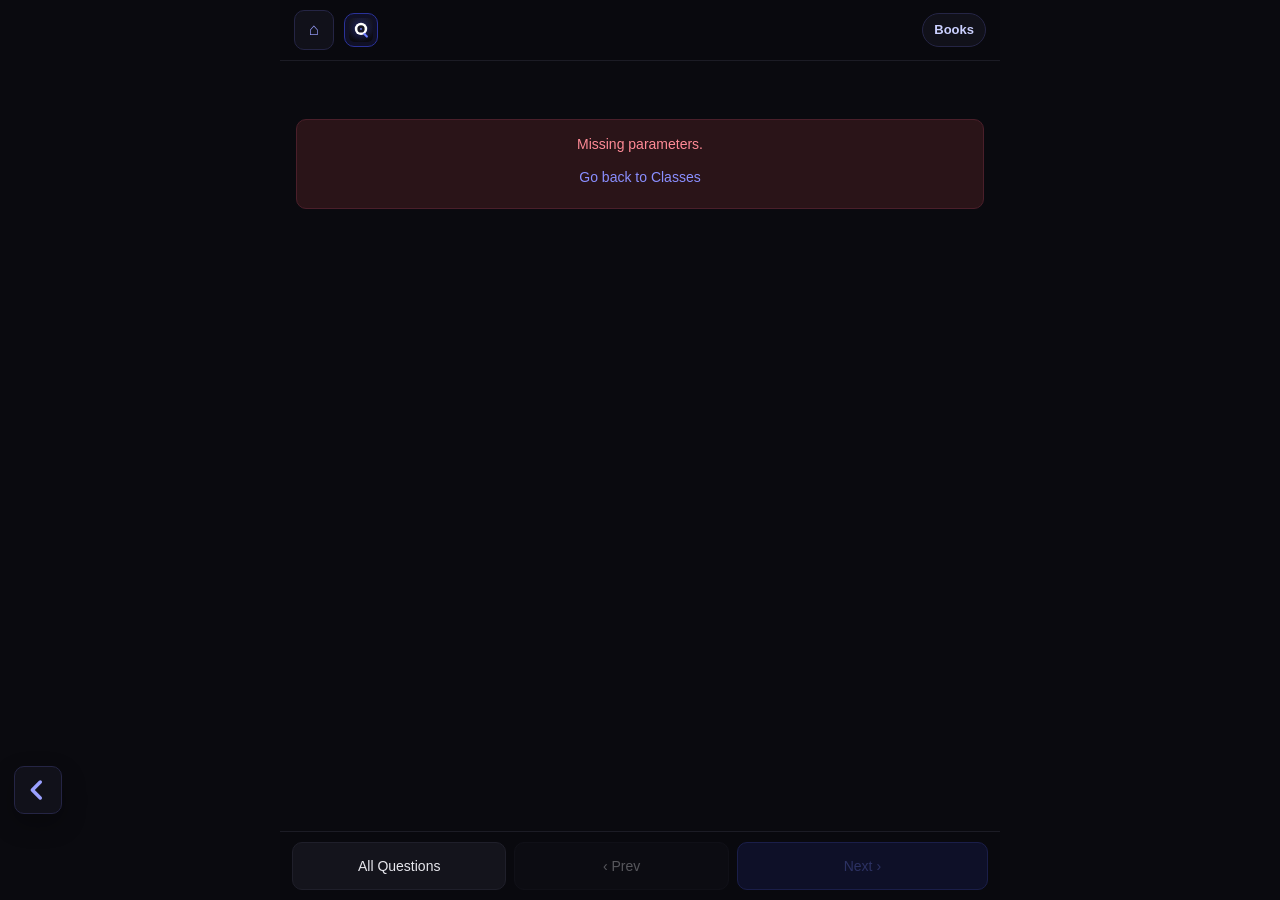
==== answer.html @ ad5bb230 "Add files via upload" ====
<!DOCTYPE html>
<html lang="en">
<head>
<meta charset="UTF-8" />
<meta name="viewport" content="width=device-width, initial-scale=1.0, maximum-scale=1.0, user-scalable=no, viewport-fit=cover" />
<meta name="theme-color" content="#0a0a0f" />
<meta name="color-scheme" content="dark" />
<meta name="HandheldFriendly" content="true" />
<meta name="format-detection" content="telephone=no" />
<meta name="msapplication-tap-highlight" content="no" />
<title>Answer</title>

<link rel="icon" href="data:image/svg+xml,%3Csvg xmlns='http://www.w3.org/2000/svg' viewBox='0 0 100 100'%3E%3Crect width='100' height='100' rx='22' fill='%232a3299'/%3E%3Ctext x='50' y='66' text-anchor='middle' fill='white' font-size='62' font-family='sans-serif' font-weight='700'%3EQ%3C/text%3E%3C/svg%3E" />
<link rel="preconnect" href="https://rosho-c2d11-default-rtdb.firebaseio.com" crossorigin />
<link rel="dns-prefetch" href="https://rosho-c2d11-default-rtdb.firebaseio.com" />

<link rel="stylesheet" href="styles.css" />
</head>
<body>
<div class="offline-tag" id="offlineTag">OFFLINE</div>

<div class="answer-page" id="answerPage">
  <div class="answer-header">
    <a class="home-link" href="index.html" aria-label="Home">⌂</a>
    <img src="icon.svg" alt="Q&A" class="site-logo" />
    <div class="answer-counter" id="counter">…</div>
    <a class="header-action" href="books.html">Books</a>
    <div class="update-pill" id="updatePill">Updating…</div>
  </div>
  <div class="answer-body" id="body">
    <div class="skeleton-list" id="answerLoader">
      <div class="skeleton-heading"></div>
      <div class="skeleton-item"></div>
      <div class="skeleton-item"></div>
      <div class="skeleton-item short"></div>
    </div>
  </div>
  <a class="bottom-back-btn" id="bottomBackBtn" href="#" aria-label="Back"><svg viewBox="0 0 24 24" aria-hidden="true" focusable="false"><path d="M14.8 5.2 8 12l6.8 6.8"/></svg></a>
  <div class="answer-footer">
    <a class="nav-btn" id="allQuestionsBtn" href="#">All Questions</a>
    <button class="nav-btn disabled" id="prevBtn" disabled>‹ Prev</button>
    <button class="nav-btn primary disabled" id="nextBtn" disabled>Next ›</button>
  </div>
</div>

<div class="toast" id="toast"></div>

<script src="shared.js"></script>
<script>
(function () {
  var APP = window.APP;
  var escapeHtml = APP.escapeHtml;
  var getParam = APP.getParam;
  var buildUrl = APP.buildUrl;
  var readData = APP.readData;
  var setUpdating = APP.setUpdating;

  var classId = getParam('classId');
  var subjectId = getParam('subjectId');
  var chapterId = getParam('chapterId');
  var qId = getParam('qId');

  var $counter = document.getElementById('counter');
  var $body = document.getElementById('body');
  var $type = document.getElementById('type');
  var $question = document.getElementById('question');
  var $imageWrap = document.getElementById('imageWrap');
  var $text = document.getElementById('text');
  var $allQuestions = document.getElementById('allQuestionsBtn');
  var $bottomBack = document.getElementById('bottomBackBtn');
  var $prev = document.getElementById('prevBtn');
  var $next = document.getElementById('nextBtn');

  var flat = [];
  var idx = -1;

  function disableFooter() {
    $prev.disabled = true;
    $next.disabled = true;
    $prev.classList.add('disabled');
    $next.classList.add('disabled');

  }

  function enableFooter() {
    /* Footer links/buttons are enabled by show() based on current question index. */
  }

  function showError(html) {
    $body.innerHTML = '<div class="error-banner" style="margin-top:40px;">' + html + '</div>';
    $counter.textContent = '';
    disableFooter();
  }

  function showSpinner() {
    $body.innerHTML = '<div class="skeleton-list"><div class="skeleton-heading"></div><div class="skeleton-item"></div><div class="skeleton-item"></div><div class="skeleton-item short"></div></div>';
    $counter.textContent = '';
    disableFooter();
  }

  if (!classId || !subjectId || !chapterId || !qId) {
    showError('Missing parameters.<br><a href="index.html">Go back to Classes</a>');
    return;
  }
  $bottomBack.href = buildUrl('questions.html', { classId: classId, subjectId: subjectId, chapterId: chapterId });
  $allQuestions.href = buildUrl('questions.html', { classId: classId, subjectId: subjectId, chapterId: chapterId });

  function getImageUrls(q) {
    var raw = [];
    function add(v) {
      if (!v) return;
      if (Array.isArray(v)) { v.forEach(add); return; }
      if (typeof v === 'object') {
        if (v.url) add(v.url);
        return;
      }
      String(v).split(/[\n,]+/).forEach(function (part) {
        part = part.trim();
        if (part) raw.push(part);
      });
    }
    add(q.imageUrl);
    add(q.imageURL);
    add(q.image);
    add(q.images);
    add(q.imageUrls);
    add(q.questionImageUrl);
    add(q.answerImageUrl);
    return raw.filter(function (url, idx, arr) {
      return isSafeImageUrl(url) && arr.indexOf(url) === idx;
    });
  }

  function isSafeImageUrl(url) {
    return /^(https?:\/\/|data:image\/)/i.test(String(url || '').trim());
  }

  function buildFlat(rawQuestions) {
    return Object.keys(rawQuestions || {}).map(function (id) {
      var raw = rawQuestions[id] || {};
      return {
        id: id,
        type: String((raw && raw.type) || 'General').trim(),
        question: (raw && raw.question) || '',
        answer: (raw && raw.answer) || '',
        imageUrls: getImageUrls(raw)
      };
    });
  }

  function renderImages(urls) {
    if (!$imageWrap) return;
    $imageWrap.innerHTML = '';
    if (!urls || !urls.length) {
      $imageWrap.classList.remove('show');
      return;
    }
    urls.forEach(function (url, idx) {
      var link = document.createElement('a');
      link.className = 'answer-image-link';
      link.href = url;
      link.target = '_blank';
      link.rel = 'noopener noreferrer';

      var img = document.createElement('img');
      img.className = 'answer-image';
      img.src = url;
      img.alt = 'Question image ' + (idx + 1);
      img.loading = 'lazy';
      img.onerror = function () {
        var err = document.createElement('div');
        err.className = 'answer-image-error';
        err.textContent = 'Image failed to load: ' + url;
        link.replaceWith(err);
      };
      link.appendChild(img);
      $imageWrap.appendChild(link);
    });
    $imageWrap.classList.add('show');
  }

  function show(i) {
    idx = i;
    var q = flat[idx];
    if (!q) return;

    if (!$type || !$type.parentNode) {
      $body.innerHTML = '<div class="answer-type" id="type"></div>' +
                        '<div class="answer-question" id="question"></div>' +
                        '<div class="answer-image-list" id="imageWrap"></div>' +
                        '<div class="answer-text" id="text"></div>';
      $type = document.getElementById('type');
      $question = document.getElementById('question');
      $imageWrap = document.getElementById('imageWrap');
      $text = document.getElementById('text');
    }

    $body.classList.remove('fade-slide');
    void $body.offsetWidth;
    $body.classList.add('fade-slide');

    $type.textContent = q.type || 'General';
    $question.textContent = q.question || '';
    renderImages(q.imageUrls);
    $text.textContent = q.answer || '';
    $counter.textContent = (idx + 1) + ' / ' + flat.length;
    $prev.disabled = idx === 0;
    $next.disabled = idx === flat.length - 1;
    $prev.classList.toggle('disabled', idx === 0);
    $next.classList.toggle('disabled', idx === flat.length - 1);
    enableFooter();
    window.scrollTo({ top: 0, behavior: 'auto' });
  }

  function loadAnswer() {
    if (!navigator.onLine) {
      showError('You are offline. Please connect to the internet and reload.<br><a href="index.html">Go back to Classes</a>');
      return;
    }

    showSpinner();
    setUpdating(true);
    readData('/classes/' + classId + '/subjects/' + subjectId + '/chapters/' + chapterId + '/questions')
      .then(function (raw) {
        setUpdating(false);
        if (raw === null) {
          showError('This chapter does not exist or has no questions.<br>' +
                    '<a href="index.html">Go back to Classes</a>');
          return;
        }
        flat = buildFlat(raw);
        var newIdx = flat.findIndex(function (q) { return q.id === qId; });
        if (newIdx === -1) {
          showError('This question does not exist.<br>' +
                    '<a href="' + buildUrl('questions.html', { classId: classId, subjectId: subjectId, chapterId: chapterId }) +
                    '">Back to Questions</a>');
          return;
        }
        show(newIdx);
      })
      .catch(function (err) {
        setUpdating(false);
        showError('Failed to load answer: ' + escapeHtml(err.message || 'Unknown error') +
                  '<br><a href="index.html">Go back</a>');
      });
  }

  $prev.addEventListener('click', function () { if (idx > 0) show(idx - 1); });
  $next.addEventListener('click', function () { if (idx < flat.length - 1) show(idx + 1); });

  var sx = null, sy = null, st = 0;
  document.addEventListener('touchstart', function (e) {
    if (e.touches.length !== 1) return;
    sx = e.touches[0].clientX;
    sy = e.touches[0].clientY;
    st = Date.now();
  }, { passive: true });
  document.addEventListener('touchend', function (e) {
    if (sx === null) return;
    var t = e.changedTouches[0];
    var dx = t.clientX - sx, dy = t.clientY - sy, dt = Date.now() - st;
    if (dt < 600 && Math.abs(dx) > 50 && Math.abs(dx) > Math.abs(dy)) {
      if (dx < 0) { if (idx < flat.length - 1) show(idx + 1); }
      else         { if (idx > 0) show(idx - 1); }
    }
    sx = sy = null;
  }, { passive: true });

  loadAnswer();
})();
</script>
</body>
</html>
---- styles.css ----
/* ============================================================
   Q&A Student — Android-first dark theme (v2)
   - No PWA standalone mode
   - Larger tap targets (48dp+)
   - System font stack, no external fonts
   - Single-file CSS, no @import
   ============================================================ */

* {
  box-sizing: border-box;
  -webkit-tap-highlight-color: transparent;
  -webkit-touch-callout: none;
}

html, body {
  margin: 0;
  padding: 0;
  height: auto;
  min-height: 100%;
  overflow-y: auto;
  background: #0a0a0f;
  color: #e6e6ec;
  font-family: -apple-system, BlinkMacSystemFont, "Segoe UI", Roboto,
               "Helvetica Neue", Arial, sans-serif;
  font-size: 15px;
  line-height: 1.5;
  min-height: 100vh;
  overflow-x: hidden;
  overflow-y: auto;
  /* Keep normal vertical scrolling on Android/iOS. */
  overscroll-behavior-y: auto;
  /* Stop Android from auto-scaling text on rotation */
  -webkit-text-size-adjust: 100%;
  text-size-adjust: 100%;
  /* Smooth momentum scroll */
  -webkit-overflow-scrolling: touch;
}
body {
  padding-bottom: env(safe-area-inset-bottom);
  position: relative;
  touch-action: pan-y;
}

/* Disable text selection on UI controls (Android long-press toolbar). */
button, .list-item, .question-item, .search-result,
.nav-btn, .search-input, .group-title, .search-group-path,
.breadcrumb a, .toast, .update-pill, .site-logo, .filter-chip, .header-action, .bottom-back-btn {
  -webkit-user-select: none;
  user-select: none;
}
.answer-text, .answer-question,
input[type="text"], input[type="search"], textarea {
  -webkit-user-select: text;
  user-select: text;
}

/* Kill 300ms tap delay + double-tap zoom on interactive elements. */
button, .list-item, .question-item, .search-result,
.search-clear, .copy-btn, .nav-btn, .back-link, .home-link, .filter-chip, .header-action, .bottom-back-btn, input[type="search"] {
  touch-action: manipulation;
}

#app {
  max-width: 720px;
  margin: 0 auto;
  min-height: 100vh;
  height: auto;
  overflow: visible;
  padding: 0 14px;
  position: relative;
}

/* ===== Header ===== */
.header {
  position: sticky;
  top: 0;
  z-index: 50;
  background: rgba(10, 10, 15, 0.94);
  backdrop-filter: blur(14px);
  -webkit-backdrop-filter: blur(14px);
  border-bottom: 1px solid #1c1c25;
  padding: 12px 0 10px;
  margin: 0 -14px 12px;
  padding-left: 14px; padding-right: 14px;
}
.header-row {
  display: flex;
  align-items: center;
  gap: 10px;
  min-height: 40px;
}
.site-logo {
  width: 34px;
  height: 34px;
  border-radius: 10px;
  flex-shrink: 0;
  object-fit: contain;
  background: #101026;
  border: 1px solid #2a3299;
  padding: 4px;
}
.back-link {
  color: #9aa0ff;
  font-size: 26px;     /* larger for thumb-friendly tap */
  text-decoration: none;
  padding: 8px 12px 8px 0;
  line-height: 1;
  display: inline-block;
  min-width: 40px;
  min-height: 40px;
  display: inline-flex;
  align-items: center;
  justify-content: flex-start;
}
.back-link:active { opacity: 0.5; }
.home-link {
  color: #9aa0ff;
  text-decoration: none;
  min-width: 40px;
  min-height: 40px;
  display: inline-flex;
  align-items: center;
  justify-content: center;
  border: 1px solid #252545;
  background: #11111a;
  border-radius: 10px;
  font-size: 17px;
  flex-shrink: 0;
}
.home-link:active { opacity: 0.65; background: #1c1c28; }
.bottom-back-btn {
  position: fixed;
  left: 14px;
  bottom: calc(18px + env(safe-area-inset-bottom, 0px));
  z-index: 80;
  width: 48px;
  height: 48px;
  border-radius: 10px;
  display: inline-flex;
  align-items: center;
  justify-content: center;
  background: #11111a;
  border: 1px solid #252545;
  color: #9aa0ff;
  text-decoration: none;
  box-shadow: 0 10px 24px rgba(0,0,0,.28);
  transition: transform 120ms ease, opacity 120ms ease, background 120ms ease;
}
.bottom-back-btn svg {
  width: 28px;
  height: 28px;
  display: block;
  fill: none;
  stroke: currentColor;
  stroke-width: 3;
  stroke-linecap: round;
  stroke-linejoin: round;
  transform: translateX(-1px);
  pointer-events: none;
}
.bottom-back-btn:active {
  opacity: 0.65;
  background: #1c1c28;
  transform: scale(.96);
}
.answer-page .bottom-back-btn {
  bottom: calc(86px + env(safe-area-inset-bottom, 0px));
}
.header-action {
  color: #cbd0ff;
  text-decoration: none;
  min-height: 34px;
  display: inline-flex;
  align-items: center;
  justify-content: center;
  padding: 0 11px;
  border: 1px solid #252545;
  background: #11111a;
  border-radius: 999px;
  font-size: 13px;
  font-weight: 700;
  flex-shrink: 0;
}
.header-action:active { opacity: 0.7; background: #1c1c28; }

.breadcrumb {
  font-size: 13px;
  color: #8a8fa3;
  margin-top: 6px;
  overflow: hidden;
  text-overflow: ellipsis;
  white-space: nowrap;
}
.breadcrumb a { color: #8a8fa3; text-decoration: none; }
.breadcrumb a:active { color: #b8bfff; }
.breadcrumb .crumb-sep { color: #4a4f63; margin: 0 6px; }
.breadcrumb .current { color: #d8dceb; font-weight: 500; }

.title {
  font-size: 19px;
  font-weight: 600;
  color: #f1f1f8;
  margin: 0;
  flex: 1;
  overflow: hidden;
  text-overflow: ellipsis;
  white-space: nowrap;
}

/* Subtle "Updating…" pill (shown only during background refresh). */
.update-pill {
  display: none;
  background: #1a1f5a;
  color: #8a8fff;
  font-size: 11px;
  font-weight: 600;
  letter-spacing: 0.3px;
  padding: 4px 8px;
  border-radius: 6px;
  flex-shrink: 0;
}
.update-pill.show {
  display: inline-block;
  animation: pulse 1.4s ease-in-out infinite;
}
@keyframes pulse {
  0%, 100% { opacity: 1; }
  50%      { opacity: 0.55; }
}

/* ===== Spinner ===== */
.spinner-wrap {
  display: flex; flex-direction: column;
  align-items: center; justify-content: center;
  padding: 60px 0;
  color: #6a7088;
}
.spinner {
  width: 32px; height: 32px;
  border: 3px solid #1c1c25;
  border-top-color: #6c7cff;
  border-radius: 50%;
  animation: spin 0.9s linear infinite;
  margin-bottom: 12px;
}
@keyframes spin { to { transform: rotate(360deg); } }

/* Skeleton loader: faster-feeling page load than a lone spinner. */
.skeleton-list { display: flex; flex-direction: column; gap: 8px; padding-top: 2px; }
.skeleton-item {
  height: 52px;
  border-radius: 10px;
  border: 1px solid #1f1f2a;
  background: linear-gradient(90deg, #14141c 0%, #1b1b27 45%, #14141c 90%);
  background-size: 220% 100%;
  animation: skeletonShift 1.1s ease-in-out infinite;
}
.skeleton-item.short { width: 68%; }
.skeleton-heading {
  width: 120px;
  height: 16px;
  border-radius: 8px;
  margin: 8px 0 10px 4px;
  background: linear-gradient(90deg, #14141c 0%, #1b1b27 45%, #14141c 90%);
  background-size: 220% 100%;
  animation: skeletonShift 1.1s ease-in-out infinite;
}
@keyframes skeletonShift { 0% { background-position: 120% 0; } 100% { background-position: -120% 0; } }

/* ===== Lists ===== */
.board-filters {
  display: flex;
  gap: 8px;
  overflow-x: auto;
  padding: 0 2px 12px;
  margin-top: -2px;
  -webkit-overflow-scrolling: touch;
}
.board-filters::-webkit-scrollbar { display: none; }
.filter-chip {
  border: 1px solid #252545;
  background: #11111a;
  color: #aeb3c8;
  border-radius: 999px;
  padding: 8px 12px;
  font-size: 13px;
  font-weight: 700;
  font-family: inherit;
  white-space: nowrap;
  cursor: pointer;
}
.filter-chip.active { background: #2a3299; border-color: #3a45b8; color: #fff; }
.filter-chip:active { opacity: 0.75; }
.board-section { margin: 18px 0 22px; }
.board-section:first-child { margin-top: 0; }
.board-title {
  font-size: 12px;
  font-weight: 800;
  letter-spacing: 0.8px;
  text-transform: uppercase;
  color: #8a8fff;
  padding: 6px 4px 8px;
}
.list { display: flex; flex-direction: column; gap: 8px; }
.list-item {
  background: #14141c;
  border: 1px solid #1f1f2a;
  color: #e6e6ec;
  text-align: left;
  padding: 15px 16px;        /* min ~48dp tap target */
  border-radius: 10px;
  font-size: 15px;
  cursor: pointer;
  transition: background 120ms ease, border-color 120ms ease, transform 120ms ease;
  width: 100%;
  font-family: inherit;
  display: flex;
  align-items: center;
  justify-content: space-between;
  gap: 10px;
  text-decoration: none;
  min-height: 48px;
}
.list-item:active { background: #1c1c28; transform: scale(0.99); }
.list-item .arrow { color: #5b6080; font-size: 14px; flex-shrink: 0; }
.list-item .count { color: #8a8fa3; font-size: 13px; font-weight: 400; flex-shrink: 0; }
.page-meta {
  color: #8a8fa3;
  font-size: 12px;
  padding: 2px 4px 10px;
}

.empty {
  text-align: center;
  padding: 60px 20px;
  color: #6a7088;
  font-size: 14px;
}

.error-banner {
  background: #2a1418;
  border: 1px solid #4a1f2a;
  color: #ff8a96;
  padding: 14px 16px;
  border-radius: 10px;
  margin: 14px 0;
  text-align: center;
  font-size: 14px;
}
.error-banner a {
  color: #8a8fff;
  text-decoration: none;
  font-weight: 500;
  display: inline-block;
  margin-top: 6px;
  padding: 6px 10px;
}
.error-banner a:active { text-decoration: underline; }

/* ===== Search ===== */
.search-wrap { position: relative; margin-bottom: 14px; }
.search-input {
  width: 100%;
  background: #14141c;
  border: 1px solid #1f1f2a;
  color: #e6e6ec;
  padding: 13px 14px 13px 40px;   /* ~48dp tap height */
  border-radius: 10px;
  font-size: 16px;                /* 16px prevents Android zoom-on-focus */
  font-family: inherit;
  outline: none;
  transition: border-color 120ms ease, background 120ms ease;
}
.search-input:focus { border-color: #4a55b8; }
.search-input::placeholder { color: #5b6080; }
.search-input::-webkit-search-cancel-button { display: none; }
.search-icon {
  position: absolute;
  left: 14px; top: 50%;
  transform: translateY(-50%);
  color: #5b6080;
  font-size: 15px;
  pointer-events: none;
}

/* Global search bar (lives inside the sticky header on index.html) */
.search-bar-global {
  position: relative;
  margin-top: 10px;
  margin-bottom: -2px;
}
.search-bar-global .search-input {
  background: #0a0a0f;
  border-color: #2a3299;
  padding-right: 38px;
}
.search-bar-global .search-input:focus {
  border-color: #4a55b8;
  background: #14141c;
}
.search-clear {
  position: absolute;
  right: 6px; top: 50%;
  transform: translateY(-50%);
  background: transparent;
  border: none;
  color: #8a8fa3;
  width: 32px; height: 32px;     /* thumb-friendly */
  border-radius: 6px;
  font-size: 18px;
  line-height: 1;
  cursor: pointer;
  display: none;
  align-items: center;
  justify-content: center;
  font-family: inherit;
}
.search-clear:active { background: #1c1c28; color: #e6e6ec; }

/* ===== Search results ===== */
.search-meta {
  font-size: 12px;
  color: #8a8fa3;
  padding: 4px 4px 10px;
}
.search-group { margin-top: 16px; }
.search-group:first-child { margin-top: 0; }
.search-group-path {
  font-size: 11px;
  font-weight: 700;
  letter-spacing: 0.6px;
  text-transform: uppercase;
  color: #6c7cff;
  padding: 8px 4px 6px;
  margin-bottom: 4px;
  overflow: hidden;
  text-overflow: ellipsis;
  white-space: nowrap;
}
.search-group-path a { color: #8a8fff; text-decoration: none; }
.search-group-path a:active { color: #b8bfff; }
.search-group-path .current { color: #d8dceb; font-weight: 600; }
.search-group-path .crumb-sep { color: #4a4f63; margin: 0 6px; }
.search-group-list { display: flex; flex-direction: column; gap: 6px; }
.search-result {
  background: #14141c;
  border: 1px solid #1f1f2a;
  color: #e6e6ec;
  text-align: left;
  padding: 13px 14px;
  border-radius: 8px;
  cursor: pointer;
  transition: background 120ms ease, border-color 120ms ease;
  width: 100%;
  font-family: inherit;
  display: flex;
  align-items: flex-start;
  gap: 10px;
  text-decoration: none;
  min-height: 48px;
}
.search-result:active { background: #1c1c28; border-color: #2a3299; }
.result-num { color: #6c7cff; font-weight: 600; min-width: 28px; flex-shrink: 0; }
.result-body { flex: 1; min-width: 0; }
.result-type {
  font-size: 11px;
  font-weight: 700;
  letter-spacing: 0.5px;
  text-transform: uppercase;
  color: #8a8fff;
  margin-bottom: 3px;
}
.result-text {
  font-size: 14.5px;
  line-height: 1.45;
  color: #e6e6ec;
  word-break: break-word;
}

/* ===== Question groups ===== */
.group { margin-top: 16px; }
.group:first-child { margin-top: 0; }
.group-title {
  font-size: 12px;
  font-weight: 700;
  letter-spacing: 0.6px;
  text-transform: uppercase;
  color: #8a8fff;
  padding: 8px 4px 6px;
  margin-bottom: 4px;
}
.group-list { display: flex; flex-direction: column; gap: 6px; }
.question-item {
  background: #14141c;
  border: 1px solid #1f1f2a;
  color: #e6e6ec;
  text-align: left;
  padding: 13px 14px;
  border-radius: 8px;
  font-size: 14.5px;
  line-height: 1.45;
  cursor: pointer;
  transition: background 120ms ease;
  width: 100%;
  font-family: inherit;
  display: flex;
  align-items: flex-start;
  gap: 10px;
  text-decoration: none;
  min-height: 48px;
}
.question-item:active { background: #1c1c28; }
.qnum { color: #6c7cff; font-weight: 600; min-width: 28px; flex-shrink: 0; }
.qtext { word-break: break-word; }

/* ===== Answer page ===== */
.answer-page {
  max-width: 720px;
  margin: 0 auto;
  min-height: 100vh;
  height: auto;
  overflow: visible;
  background: #0a0a0f;
  display: flex;
  flex-direction: column;
}
.answer-header {
  position: sticky;
  top: 0;
  z-index: 50;
  background: rgba(10, 10, 15, 0.95);
  backdrop-filter: blur(12px);
  -webkit-backdrop-filter: blur(12px);
  border-bottom: 1px solid #1c1c25;
  padding: 10px 14px;
  display: flex;
  align-items: center;
  gap: 10px;
  min-height: 52px;
}
.answer-counter {
  font-size: 13px;
  color: #8a8fa3;
  margin-left: auto;
  font-variant-numeric: tabular-nums;
}

.answer-body {
  flex: 1;
  padding: 18px 16px 170px;
}
.answer-type {
  font-size: 12px;
  font-weight: 700;
  letter-spacing: 0.6px;
  text-transform: uppercase;
  color: #8a8fff;
  margin-bottom: 12px;
}
.answer-question {
  font-size: 17px;
  font-weight: 600;
  color: #f1f1f8;
  margin-bottom: 16px;
  line-height: 1.45;
  word-break: break-word;
}
.answer-text {
  font-size: 15.5px;
  line-height: 1.65;
  color: #d8dceb;
  white-space: pre-wrap;
  word-wrap: break-word;
}
.answer-text:empty::before {
  content: "(No answer provided)";
  color: #5b6080;
  font-style: italic;
}
.answer-image-list {
  display: none;
  flex-direction: column;
  gap: 10px;
  margin: 14px 0 16px;
}
.answer-image-list.show { display: flex; }
.answer-image-link {
  display: block;
  border: 1px solid #1f1f2a;
  background: #14141c;
  border-radius: 12px;
  overflow: hidden;
  text-decoration: none;
}
.answer-image {
  display: block;
  width: 100%;
  max-height: 520px;
  object-fit: contain;
  background: #08080d;
}
.answer-image-error {
  color: #ff8a96;
  font-size: 13px;
  padding: 10px 12px;
  border: 1px solid #4a1f2a;
  background: #2a1418;
  border-radius: 10px;
}

/* ===== Books page ===== */
.books-controls {
  background: #14141c;
  border: 1px solid #1f1f2a;
  border-radius: 12px;
  padding: 12px;
  margin: 0 0 14px;
}
.control-label {
  display: block;
  color: #a9aec4;
  font-size: 12px;
  font-weight: 700;
  margin-bottom: 6px;
}
.select-control {
  width: 100%;
  background: #0a0a0f;
  border: 1px solid #2a2a36;
  color: #e6e6ec;
  border-radius: 10px;
  padding: 12px;
  font: inherit;
  outline: none;
}
.select-control:focus { border-color: #4a55b8; }
.book-class-section {
  background: #11111a;
  border: 1px solid #1f1f2a;
  border-radius: 14px;
  padding: 14px;
  margin: 10px 0 18px;
}
.book-class-title {
  color: #f1f1f8;
  font-size: 17px;
  font-weight: 800;
  margin-bottom: 12px;
}
.book-subtitle {
  color: #8a8fff;
  font-size: 12px;
  font-weight: 800;
  letter-spacing: 0.6px;
  text-transform: uppercase;
  margin: 14px 0 8px;
}
.book-card {
  display: flex;
  align-items: center;
  gap: 10px;
  background: #0a0a0f;
  border: 1px solid #1f1f2a;
  border-radius: 10px;
  padding: 12px;
  margin-bottom: 8px;
}
.book-info { flex: 1; min-width: 0; }
.book-title {
  color: #e6e6ec;
  font-weight: 700;
  word-break: break-word;
}
.book-author {
  color: #8a8fa3;
  font-size: 12px;
  margin-top: 2px;
}
.download-btn {
  background: #2a3299;
  color: #fff;
  border: 1px solid #3a45b8;
  text-decoration: none;
  border-radius: 9px;
  padding: 10px 12px;
  font-size: 13px;
  font-weight: 800;
  flex-shrink: 0;
}
.download-btn.disabled {
  opacity: 0.45;
  pointer-events: none;
}
.empty.small { padding: 16px 8px; }
@media (max-width: 520px) {
  .book-card { align-items: stretch; flex-direction: column; }
  .download-btn { text-align: center; }
}

.answer-footer {
  position: fixed;
  bottom: 0; left: 0; right: 0;
  background: rgba(10, 10, 15, 0.95);
  backdrop-filter: blur(14px);
  -webkit-backdrop-filter: blur(14px);
  border-top: 1px solid #1c1c25;
  padding: 10px 12px;
  padding-bottom: calc(10px + env(safe-area-inset-bottom));
  display: flex;
  gap: 8px;
  align-items: center;
  flex-wrap: wrap;
  max-width: 720px;
  margin: 0 auto;
  z-index: 60;
}
.nav-btn {
  background: #14141c;
  border: 1px solid #1f1f2a;
  color: #e6e6ec;
  padding: 12px 14px;            /* ~48dp */
  border-radius: 10px;
  font-size: 14px;
  font-weight: 500;
  cursor: pointer;
  flex: 1;
  font-family: inherit;
  text-decoration: none;
  display: inline-flex;
  align-items: center;
  justify-content: center;
  text-align: center;
  transition: background 120ms ease, opacity 120ms ease;
  user-select: none;
  min-height: 48px;
}
.nav-btn:active { background: #1c1c28; }
.nav-btn:disabled, .nav-btn.disabled {
  opacity: 0.35;
  cursor: not-allowed;
  pointer-events: none;
}
.nav-btn.primary { background: #2a3299; border-color: #3a45b8; color: #fff; flex: 1.2; }
.nav-btn.primary:disabled, .nav-btn.primary.disabled { background: #1a1f5a; color: #6c7cff; }

.copy-btn {
  background: transparent;
  border: 1px solid #2a3299;
  color: #8a8fff;
  padding: 12px 14px;
  border-radius: 10px;
  font-size: 14px;
  font-weight: 500;
  cursor: pointer;
  font-family: inherit;
  transition: background 120ms ease;
  user-select: none;
  min-height: 48px;
  min-width: 64px;
}
.copy-btn:active { background: #1a1f5a; }
.copy-btn.copied { background: #1a4d2e; border-color: #2d7a4a; color: #6ddc91; }

.fade-slide { animation: fadeSlide 220ms ease; }
@keyframes fadeSlide {
  from { opacity: 0; transform: translateX(8px); }
  to   { opacity: 1; transform: translateX(0); }
}

/* ===== Toast ===== */
.toast {
  position: fixed;
  bottom: calc(90px + env(safe-area-inset-bottom, 0px));
  left: 50%;
  transform: translateX(-50%) translateY(20px);
  background: #1c1c28;
  color: #e6e6ec;
  padding: 10px 18px;
  border-radius: 8px;
  font-size: 14px;
  border: 1px solid #2a3299;
  opacity: 0;
  transition: opacity 200ms ease, transform 200ms ease;
  z-index: 200;
  pointer-events: none;
  max-width: 90vw;
  text-align: center;
}
.toast.show { opacity: 1; transform: translateX(-50%) translateY(0); }

/* ===== Online/offline tag ===== */
.offline-tag {
  position: fixed;
  top: 6px; right: 6px;
  background: #1a1f5a;
  color: #8a8fff;
  font-size: 10px;
  padding: 3px 7px;
  border-radius: 6px;
  z-index: 300;
  display: none;
  font-weight: 600;
  letter-spacing: 0.4px;
}
.offline-tag.show { display: block; }
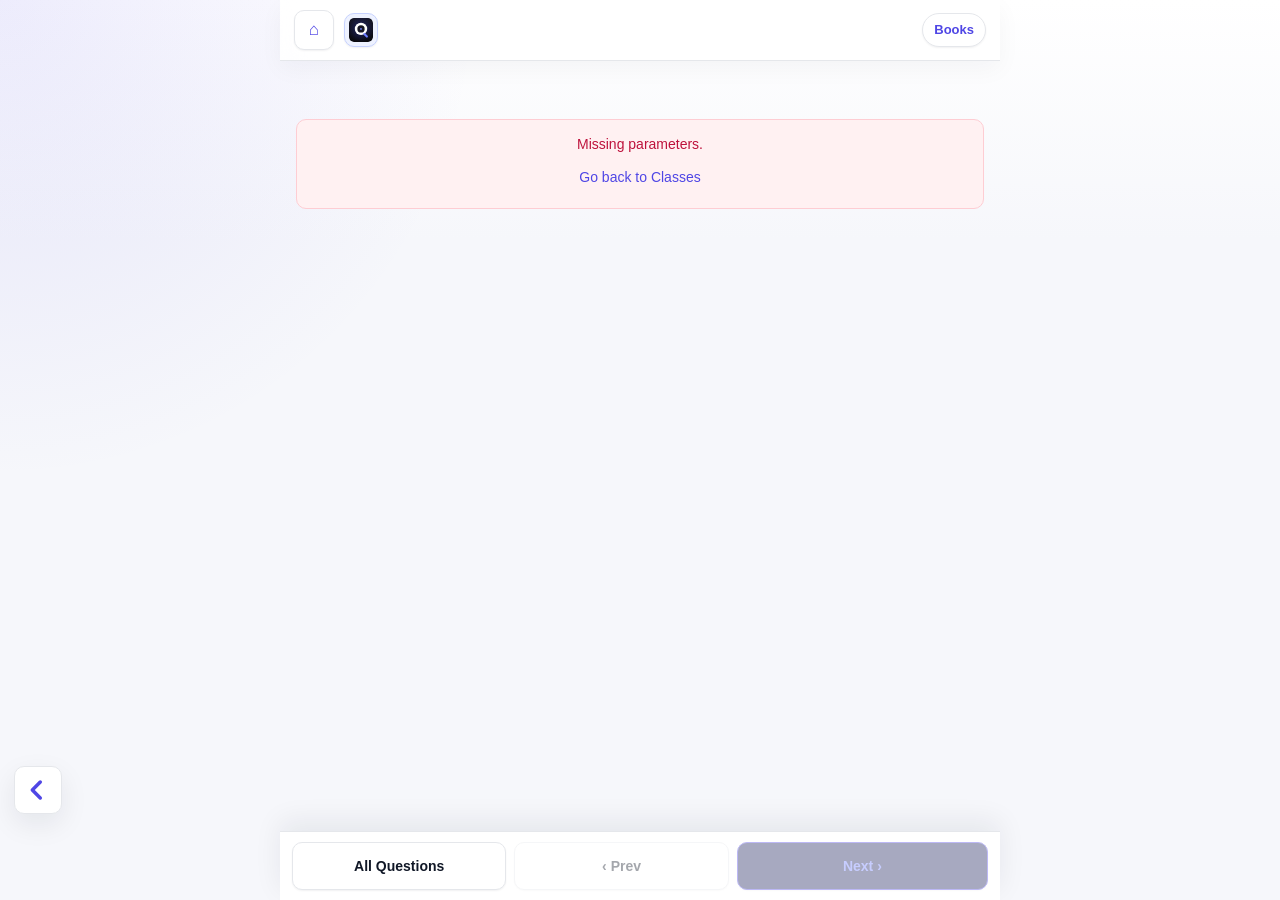
==== commit ee4db89a: "Add files via upload" ====
--- a/answer.html
+++ b/answer.html
@@ -3,8 +3,8 @@
 <head>
 <meta charset="UTF-8" />
 <meta name="viewport" content="width=device-width, initial-scale=1.0, maximum-scale=1.0, user-scalable=no, viewport-fit=cover" />
-<meta name="theme-color" content="#0a0a0f" />
-<meta name="color-scheme" content="dark" />
+<meta name="theme-color" content="#f6f7fb" />
+<meta name="color-scheme" content="light" />
 <meta name="HandheldFriendly" content="true" />
 <meta name="format-detection" content="telephone=no" />
 <meta name="msapplication-tap-highlight" content="no" />
--- a/styles.css
+++ b/styles.css
@@ -803,3 +803,271 @@
   letter-spacing: 0.4px;
 }
 .offline-tag.show { display: block; }
+
+/* ============================================================
+   Professional light theme polish — minimal, modern, student-friendly
+   ============================================================ */
+:root {
+  --bg: #f6f7fb;
+  --surface: #ffffff;
+  --surface-2: #f9fafb;
+  --text: #111827;
+  --muted: #6b7280;
+  --subtle: #9ca3af;
+  --border: #e5e7eb;
+  --border-strong: #d1d5db;
+  --primary: #4f46e5;
+  --primary-2: #4338ca;
+  --primary-soft: #eef2ff;
+  --danger-bg: #fff1f2;
+  --danger-text: #be123c;
+  --success-bg: #ecfdf5;
+  --success-text: #047857;
+  --shadow-sm: 0 1px 2px rgba(15, 23, 42, 0.06);
+  --shadow-md: 0 10px 28px rgba(15, 23, 42, 0.08);
+  --radius: 14px;
+}
+
+html, body {
+  background: var(--bg);
+  color: var(--text);
+  color-scheme: light;
+}
+body {
+  background:
+    radial-gradient(circle at top left, rgba(79,70,229,0.10), transparent 32rem),
+    linear-gradient(180deg, #ffffff 0%, var(--bg) 240px);
+}
+#app { padding-left: 16px; padding-right: 16px; }
+
+.header {
+  background: rgba(255, 255, 255, 0.86);
+  border-bottom: 1px solid var(--border);
+  box-shadow: 0 8px 24px rgba(15,23,42,0.04);
+}
+.title { color: var(--text); font-weight: 750; letter-spacing: -0.015em; }
+.site-logo {
+  background: var(--primary-soft);
+  border-color: #c7d2fe;
+  box-shadow: var(--shadow-sm);
+}
+.breadcrumb { color: var(--muted); }
+.breadcrumb a { color: var(--muted); }
+.breadcrumb a:active { color: var(--primary); }
+.breadcrumb .crumb-sep { color: var(--subtle); }
+.breadcrumb .current { color: var(--text); font-weight: 650; }
+
+.home-link,
+.header-action,
+.bottom-back-btn {
+  background: var(--surface);
+  border-color: var(--border);
+  color: var(--primary);
+  box-shadow: var(--shadow-sm);
+}
+.home-link:active,
+.header-action:active,
+.bottom-back-btn:active {
+  background: var(--primary-soft);
+  opacity: 1;
+}
+.header-action {
+  border-radius: 999px;
+  font-weight: 750;
+}
+.bottom-back-btn {
+  box-shadow: var(--shadow-md);
+}
+
+.update-pill {
+  background: var(--primary-soft);
+  color: var(--primary-2);
+}
+.offline-tag {
+  background: #fff7ed;
+  color: #c2410c;
+  border: 1px solid #fed7aa;
+}
+
+.spinner-wrap { color: var(--muted); }
+.spinner { border-color: #e0e7ff; border-top-color: var(--primary); }
+.skeleton-item,
+.skeleton-heading {
+  border-color: var(--border);
+  background: linear-gradient(90deg, #f3f4f6 0%, #e5e7eb 45%, #f3f4f6 90%);
+  background-size: 220% 100%;
+}
+
+.search-input,
+.select-control,
+input[type="text"],
+input[type="search"],
+textarea {
+  background: var(--surface);
+  border-color: var(--border);
+  color: var(--text);
+  box-shadow: var(--shadow-sm);
+}
+.search-input:focus,
+.select-control:focus,
+input[type="text"]:focus,
+input[type="search"]:focus,
+textarea:focus {
+  border-color: #a5b4fc;
+  box-shadow: 0 0 0 4px rgba(79, 70, 229, 0.12);
+}
+.search-input::placeholder { color: var(--subtle); }
+.search-icon { color: var(--subtle); }
+.search-bar-global .search-input {
+  background: var(--surface);
+  border-color: #c7d2fe;
+}
+.search-bar-global .search-input:focus {
+  background: var(--surface);
+  border-color: var(--primary);
+}
+.search-clear { color: var(--muted); }
+.search-clear:active { background: var(--primary-soft); color: var(--primary); }
+
+.board-title,
+.group-title,
+.search-group-path,
+.result-type,
+.answer-type,
+.book-subtitle {
+  color: var(--primary);
+}
+.board-filters { padding-top: 2px; }
+.filter-chip {
+  background: var(--surface);
+  border-color: var(--border);
+  color: var(--muted);
+  box-shadow: var(--shadow-sm);
+}
+.filter-chip.active {
+  background: var(--primary);
+  border-color: var(--primary);
+  color: #fff;
+}
+
+.list-item,
+.question-item,
+.search-result,
+.book-card,
+.book-class-section,
+.books-controls,
+.answer-image-link {
+  background: var(--surface);
+  border-color: var(--border);
+  color: var(--text);
+  box-shadow: var(--shadow-sm);
+}
+.list-item,
+.question-item,
+.search-result,
+.book-card {
+  transition: transform 140ms ease, box-shadow 140ms ease, border-color 140ms ease, background 140ms ease;
+}
+.list-item:active,
+.question-item:active,
+.search-result:active,
+.book-card:active {
+  background: var(--surface-2);
+  border-color: #c7d2fe;
+  transform: scale(0.995);
+}
+@media (hover: hover) {
+  .list-item:hover,
+  .question-item:hover,
+  .search-result:hover,
+  .book-card:hover {
+    border-color: #c7d2fe;
+    box-shadow: var(--shadow-md);
+    transform: translateY(-1px);
+  }
+}
+.list-item .arrow { color: var(--subtle); }
+.list-item .count,
+.page-meta,
+.search-meta,
+.book-author,
+.result-num,
+.qnum {
+  color: var(--muted);
+}
+.result-num,
+.qnum { color: var(--primary); }
+.result-text,
+.qtext,
+.book-title { color: var(--text); }
+.empty { color: var(--muted); }
+.error-banner {
+  background: var(--danger-bg);
+  border-color: #fecdd3;
+  color: var(--danger-text);
+}
+.error-banner a { color: var(--primary); }
+
+.search-group-path a { color: var(--primary); }
+.search-group-path .current { color: var(--text); }
+.search-group-path .crumb-sep { color: var(--subtle); }
+.group-title { letter-spacing: 0.7px; }
+
+.answer-page { background: transparent; }
+.answer-header {
+  background: rgba(255,255,255,0.90);
+  border-bottom-color: var(--border);
+  box-shadow: 0 8px 24px rgba(15,23,42,0.04);
+}
+.answer-counter { color: var(--muted); }
+.answer-body { background: transparent; }
+.answer-question { color: var(--text); }
+.answer-text { color: #374151; }
+.answer-text:empty::before { color: var(--subtle); }
+.answer-footer {
+  background: rgba(255,255,255,0.92);
+  border-top-color: var(--border);
+  box-shadow: 0 -10px 28px rgba(15,23,42,0.07);
+}
+.nav-btn {
+  background: var(--surface);
+  border-color: var(--border);
+  color: var(--text);
+  box-shadow: var(--shadow-sm);
+  font-weight: 750;
+}
+.nav-btn:active { background: var(--surface-2); }
+.nav-btn.primary { background: var(--primary); border-color: var(--primary); color: #fff; }
+.nav-btn.primary:active { background: var(--primary-2); }
+.nav-btn:disabled,
+.nav-btn.disabled { opacity: 0.38; }
+.answer-image { background: #f3f4f6; }
+.answer-image-error {
+  background: var(--danger-bg);
+  border-color: #fecdd3;
+  color: var(--danger-text);
+}
+
+.book-class-section { box-shadow: var(--shadow-sm); }
+.book-class-title { color: var(--text); letter-spacing: -0.01em; }
+.download-btn {
+  background: var(--primary);
+  border-color: var(--primary);
+  color: #fff;
+  box-shadow: var(--shadow-sm);
+}
+.download-btn:active { background: var(--primary-2); }
+
+.toast {
+  background: #111827;
+  color: #fff;
+  border-color: rgba(255,255,255,0.08);
+  box-shadow: var(--shadow-md);
+}
+
+@media (max-width: 520px) {
+  #app { padding-left: 14px; padding-right: 14px; }
+  .header { margin-left: -14px; margin-right: -14px; }
+  .title { font-size: 18px; }
+  .header-action { padding: 0 10px; }
+}
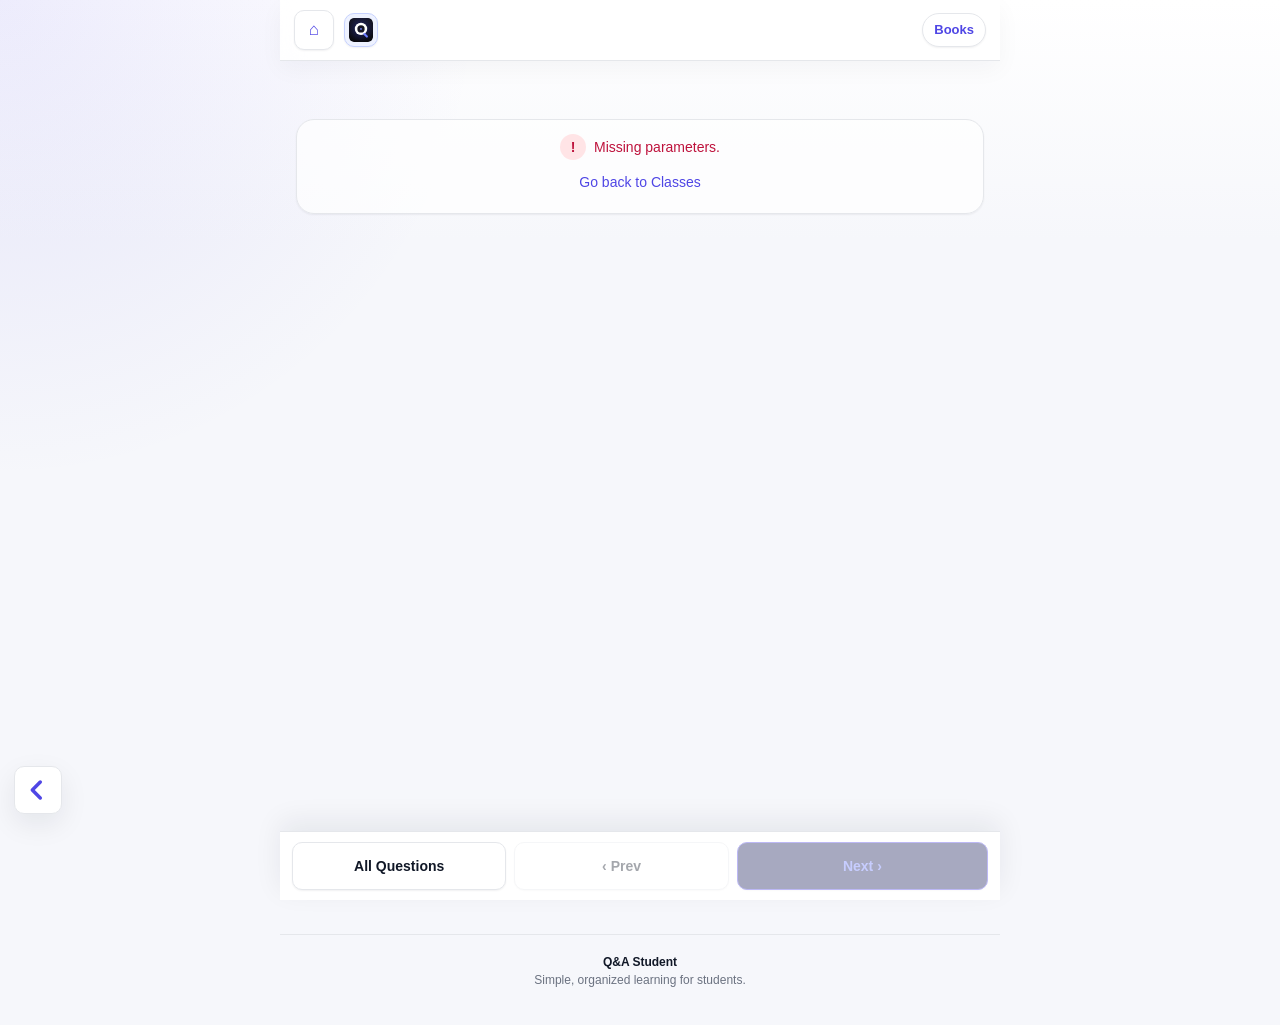
==== commit c20696f5: "Add files via upload" ====
--- a/answer.html
+++ b/answer.html
@@ -42,6 +42,7 @@
     <button class="nav-btn primary disabled" id="nextBtn" disabled>Next ›</button>
   </div>
 </div>
+<footer class="site-footer"><strong>Q&A Student</strong><br>Simple, organized learning for students.</footer>
 
 <div class="toast" id="toast"></div>
 
--- a/styles.css
+++ b/styles.css
@@ -1071,3 +1071,201 @@
   .title { font-size: 18px; }
   .header-action { padding: 0 10px; }
 }
+
+/* ============================================================
+   Extra professional UI polish: hero, richer cards, icons, footer
+   ============================================================ */
+body {
+  font-feature-settings: "kern" 1, "liga" 1;
+  text-rendering: optimizeLegibility;
+}
+#content { animation: fadeUp 220ms ease both; }
+@keyframes fadeUp {
+  from { opacity: 0; transform: translateY(8px); }
+  to { opacity: 1; transform: translateY(0); }
+}
+
+.hero-card {
+  position: relative;
+  overflow: hidden;
+  background: linear-gradient(135deg, #ffffff 0%, #f5f7ff 58%, #eef2ff 100%);
+  border: 1px solid #dfe5ff;
+  border-radius: 22px;
+  padding: 22px 18px;
+  margin: 6px 0 16px;
+  box-shadow: 0 18px 44px rgba(79, 70, 229, 0.10);
+}
+.hero-card::after {
+  content: "";
+  position: absolute;
+  right: -70px;
+  top: -80px;
+  width: 180px;
+  height: 180px;
+  border-radius: 50%;
+  background: rgba(79, 70, 229, 0.12);
+}
+.hero-kicker {
+  color: var(--primary);
+  font-size: 12px;
+  font-weight: 850;
+  letter-spacing: 0.9px;
+  text-transform: uppercase;
+  margin-bottom: 8px;
+}
+.hero-title {
+  color: var(--text);
+  font-size: clamp(24px, 6vw, 36px);
+  line-height: 1.08;
+  letter-spacing: -0.045em;
+  font-weight: 850;
+  max-width: 560px;
+  margin: 0;
+}
+.hero-subtitle {
+  color: var(--muted);
+  font-size: 15px;
+  margin: 10px 0 16px;
+  max-width: 560px;
+}
+.hero-actions { display: flex; gap: 10px; flex-wrap: wrap; }
+.hero-btn {
+  display: inline-flex;
+  align-items: center;
+  justify-content: center;
+  min-height: 42px;
+  padding: 0 14px;
+  border-radius: 999px;
+  font-weight: 800;
+  text-decoration: none;
+  border: 1px solid #c7d2fe;
+  background: #fff;
+  color: var(--primary);
+  box-shadow: var(--shadow-sm);
+}
+.hero-btn.primary { background: var(--primary); border-color: var(--primary); color: #fff; }
+.hero-stats {
+  display: grid;
+  grid-template-columns: repeat(3, minmax(0, 1fr));
+  gap: 10px;
+  margin-top: 16px;
+  max-width: 560px;
+}
+.hero-stat {
+  background: rgba(255,255,255,.72);
+  border: 1px solid rgba(199,210,254,.85);
+  border-radius: 16px;
+  padding: 10px 12px;
+  box-shadow: var(--shadow-sm);
+}
+.hero-stat strong { display: block; color: var(--text); font-size: 20px; line-height: 1; }
+.hero-stat span { color: var(--muted); font-size: 12px; font-weight: 700; }
+
+.list, .group-list, .search-group-list { gap: 10px; }
+.list-item, .question-item, .search-result {
+  position: relative;
+  align-items: center;
+  border-radius: 16px;
+  padding: 14px 15px;
+}
+.card-icon {
+  width: 42px;
+  height: 42px;
+  min-width: 42px;
+  border-radius: 14px;
+  display: inline-flex;
+  align-items: center;
+  justify-content: center;
+  background: var(--primary-soft);
+  color: var(--primary);
+  border: 1px solid #dfe5ff;
+}
+.card-icon svg {
+  width: 23px;
+  height: 23px;
+  fill: none;
+  stroke: currentColor;
+  stroke-width: 1.9;
+  stroke-linecap: round;
+  stroke-linejoin: round;
+}
+.card-main { flex: 1; min-width: 0; display: flex; flex-direction: column; gap: 2px; }
+.card-title { color: var(--text); font-weight: 780; letter-spacing: -0.01em; overflow: hidden; text-overflow: ellipsis; white-space: nowrap; }
+.card-subtitle { color: var(--muted); font-size: 12px; font-weight: 650; }
+.list-item .count { background: #f3f4f6; border: 1px solid var(--border); border-radius: 999px; padding: 5px 9px; }
+.list-item .arrow { font-size: 18px; }
+.question-item { align-items: flex-start; }
+.question-item .card-icon { margin-top: 1px; }
+.qnum { min-width: auto; }
+
+.board-title, .group-title {
+  font-size: 13px;
+  padding-left: 2px;
+  margin-bottom: 8px;
+}
+.page-meta {
+  display: inline-flex;
+  margin: 0 0 10px 2px;
+  padding: 6px 10px;
+  background: #fff;
+  border: 1px solid var(--border);
+  border-radius: 999px;
+  box-shadow: var(--shadow-sm);
+  font-weight: 750;
+}
+
+.empty, .error-banner {
+  border-radius: 18px;
+  border: 1px solid var(--border);
+  background: rgba(255,255,255,.72);
+  box-shadow: var(--shadow-sm);
+}
+.empty::before {
+  content: "";
+  display: block;
+  width: 52px;
+  height: 52px;
+  border-radius: 18px;
+  margin: 0 auto 12px;
+  background: var(--primary-soft);
+  border: 1px solid #dfe5ff;
+  box-shadow: inset 0 0 0 10px rgba(255,255,255,.38);
+}
+.error-banner::before {
+  content: "!";
+  display: inline-flex;
+  width: 26px;
+  height: 26px;
+  align-items: center;
+  justify-content: center;
+  border-radius: 50%;
+  margin-right: 8px;
+  background: #ffe4e6;
+  color: var(--danger-text);
+  font-weight: 900;
+}
+
+.site-footer {
+  margin: 34px auto 18px;
+  padding: 18px 10px;
+  color: var(--muted);
+  text-align: center;
+  font-size: 12px;
+  border-top: 1px solid var(--border);
+}
+.site-footer strong { color: var(--text); }
+.site-footer a { color: var(--primary); text-decoration: none; font-weight: 750; }
+
+@media (max-width: 560px) {
+  .hero-card { padding: 20px 16px; border-radius: 20px; }
+  .hero-stats { grid-template-columns: repeat(3, 1fr); gap: 8px; }
+  .hero-stat { padding: 9px 8px; }
+  .hero-stat strong { font-size: 18px; }
+  .card-icon { width: 38px; height: 38px; min-width: 38px; border-radius: 13px; }
+  .card-icon svg { width: 21px; height: 21px; }
+  .list-item, .question-item, .search-result { padding: 13px; }
+}
+.download-btn { display: inline-flex; align-items: center; justify-content: center; gap: 8px; }
+.download-btn .card-icon { width: 24px; height: 24px; min-width: 24px; border-radius: 8px; background: rgba(255,255,255,.16); border-color: rgba(255,255,255,.22); color: currentColor; }
+.download-btn .card-icon svg { width: 16px; height: 16px; stroke-width: 2.4; }
+.site-footer { max-width: 720px; }
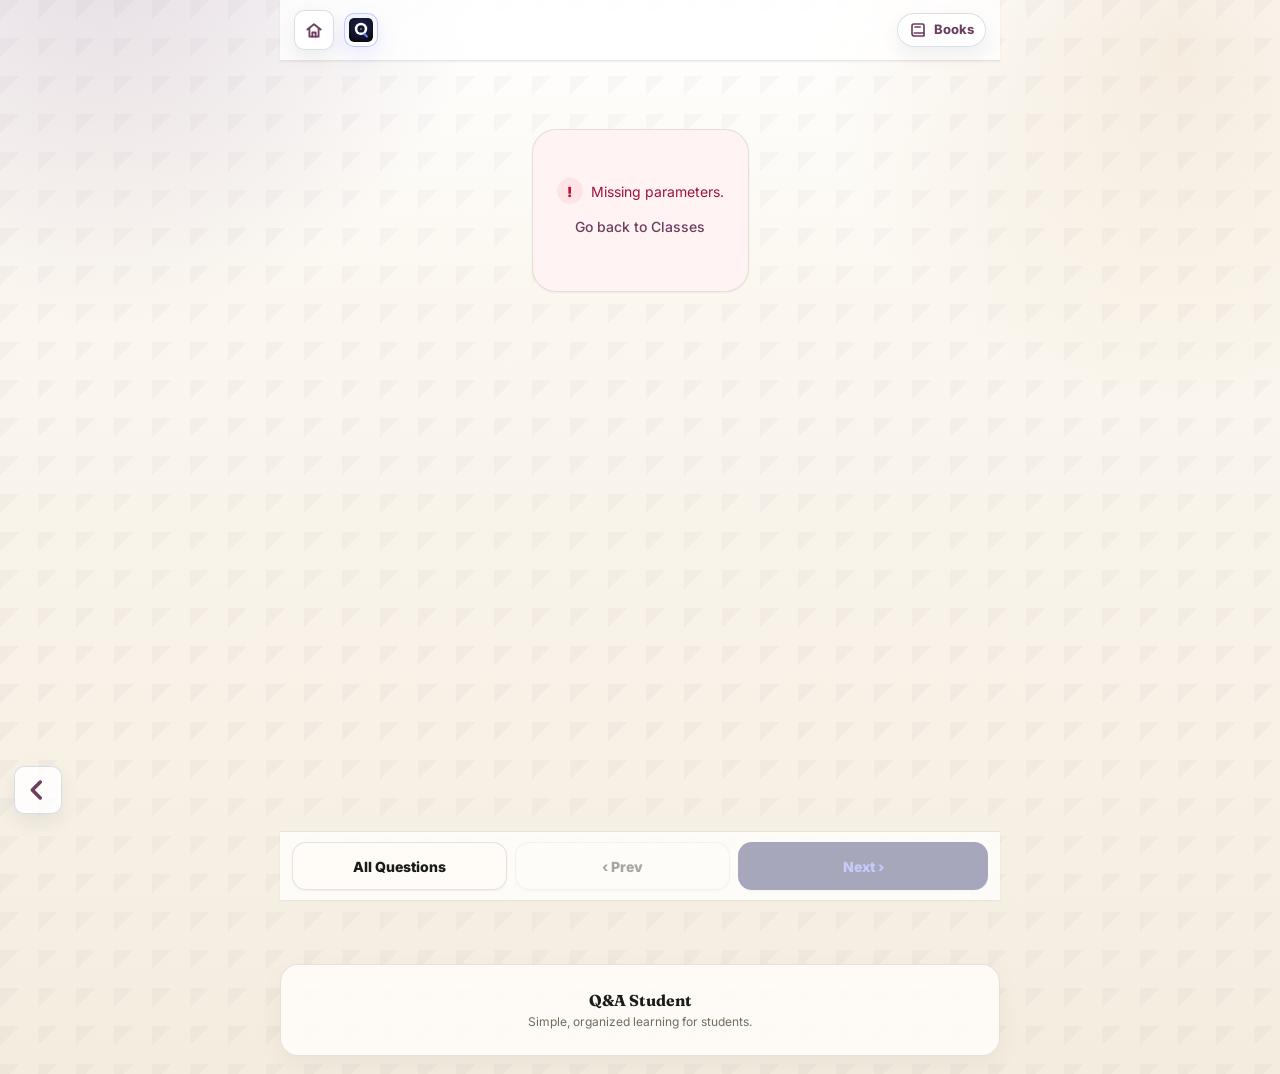
==== commit e719786d: "Add files via upload" ====
--- a/answer.html
+++ b/answer.html
@@ -21,10 +21,10 @@
 
 <div class="answer-page" id="answerPage">
   <div class="answer-header">
-    <a class="home-link" href="index.html" aria-label="Home">⌂</a>
+    <a class="home-link" href="index.html" aria-label="Home"><svg viewBox="0 0 24 24" aria-hidden="true" focusable="false"><path d="M4 11.5 12 5l8 6.5"/><path d="M6.5 10.5V20h11v-9.5"/><path d="M10 20v-5h4v5"/></svg></a>
     <img src="icon.svg" alt="Q&A" class="site-logo" />
     <div class="answer-counter" id="counter">…</div>
-    <a class="header-action" href="books.html">Books</a>
+    <a class="header-action" href="books.html"><svg viewBox="0 0 24 24" aria-hidden="true" focusable="false"><path d="M6.5 4H18a2 2 0 0 1 2 2v14H7.5A3.5 3.5 0 0 1 4 16.5v-10A2.5 2.5 0 0 1 6.5 4Z"/><path d="M7 16h13"/><path d="M8 8h7"/></svg><span>Books</span></a>
     <div class="update-pill" id="updatePill">Updating…</div>
   </div>
   <div class="answer-body" id="body">
--- a/styles.css
+++ b/styles.css
@@ -1,3 +1,4 @@
+@import url('https://fonts.googleapis.com/css2?family=Fraunces:opsz,wght@9..144,650;9..144,750;9..144,850&family=Inter:wght@400;500;600;700;800&display=swap');
 /* ============================================================
    Q&A Student — Android-first dark theme (v2)
    - No PWA standalone mode
@@ -1269,3 +1270,681 @@
 .download-btn .card-icon { width: 24px; height: 24px; min-width: 24px; border-radius: 8px; background: rgba(255,255,255,.16); border-color: rgba(255,255,255,.22); color: currentColor; }
 .download-btn .card-icon svg { width: 16px; height: 16px; stroke-width: 2.4; }
 .site-footer { max-width: 720px; }
+
+/* Center question text inside question cards */
+.question-item {
+  align-items: center;
+}
+.question-item .card-main {
+  justify-content: center;
+}
+.question-item .card-title {
+  white-space: normal;
+  overflow: visible;
+  text-overflow: clip;
+  line-height: 1.45;
+}
+.question-item .card-icon {
+  margin-top: 0;
+}
+
+/* ============================================================
+   Premium visual upgrades: illustrated hero, header SVGs, book covers,
+   empty-state SVGs, staggered cards, refined answer reading layout
+   ============================================================ */
+body {
+  background:
+    radial-gradient(circle at 12% 0%, rgba(79,70,229,.10), transparent 24rem),
+    radial-gradient(circle at 92% 8%, rgba(14,165,233,.08), transparent 22rem),
+    linear-gradient(135deg, rgba(79,70,229,.035) 25%, transparent 25%) 0 0 / 28px 28px,
+    linear-gradient(225deg, rgba(79,70,229,.025) 25%, transparent 25%) 0 0 / 28px 28px,
+    #f6f7fb;
+}
+
+.home-link svg,
+.header-action svg {
+  width: 18px;
+  height: 18px;
+  fill: none;
+  stroke: currentColor;
+  stroke-width: 2.2;
+  stroke-linecap: round;
+  stroke-linejoin: round;
+  pointer-events: none;
+}
+.home-link svg { width: 20px; height: 20px; }
+.header-action { gap: 7px; }
+
+.hero-card {
+  min-height: 245px;
+  padding-right: min(230px, 34vw);
+}
+.hero-illustration {
+  position: absolute;
+  right: 8px;
+  top: 22px;
+  width: min(240px, 38vw);
+  opacity: .98;
+  pointer-events: none;
+  z-index: 1;
+}
+.hero-card > :not(.hero-illustration) { position: relative; z-index: 2; }
+.hero-illustration svg { width: 100%; height: auto; display: block; }
+.hi-card { fill: #fff; stroke: #c7d2fe; stroke-width: 2; filter: drop-shadow(0 14px 24px rgba(79,70,229,.14)); }
+.hi-line { fill: #4f46e5; }
+.hi-line.muted { fill: #c7d2fe; }
+.hi-orb { fill: #eef2ff; stroke: #818cf8; stroke-width: 2; }
+.hi-book { fill: #dbeafe; stroke: #4f46e5; stroke-width: 2; }
+.hi-stroke { fill: none; stroke: #4f46e5; stroke-width: 3; stroke-linecap: round; stroke-linejoin: round; }
+.hi-stroke.soft { stroke: #818cf8; stroke-width: 2; }
+
+.list-item,
+.question-item,
+.search-result,
+.book-card {
+  animation: cardEnter .28s ease both;
+}
+.list-item:nth-child(2), .question-item:nth-child(2), .search-result:nth-child(2), .book-card:nth-child(2) { animation-delay: .025s; }
+.list-item:nth-child(3), .question-item:nth-child(3), .search-result:nth-child(3), .book-card:nth-child(3) { animation-delay: .05s; }
+.list-item:nth-child(4), .question-item:nth-child(4), .search-result:nth-child(4), .book-card:nth-child(4) { animation-delay: .075s; }
+.list-item:nth-child(5), .question-item:nth-child(5), .search-result:nth-child(5), .book-card:nth-child(5) { animation-delay: .1s; }
+@keyframes cardEnter {
+  from { opacity: 0; transform: translateY(8px); }
+  to { opacity: 1; transform: translateY(0); }
+}
+@media (prefers-reduced-motion: reduce) {
+  .list-item, .question-item, .search-result, .book-card, #content { animation: none !important; }
+}
+
+.empty::before {
+  background-color: var(--primary-soft);
+  background-image: url("data:image/svg+xml,%3Csvg xmlns='http://www.w3.org/2000/svg' width='52' height='52' viewBox='0 0 52 52'%3E%3Crect width='52' height='52' rx='16' fill='%23eef2ff'/%3E%3Cpath d='M16 18.5h20v17H16z' fill='none' stroke='%234f46e5' stroke-width='2.3'/%3E%3Cpath d='M18 16h16l2 2.5H16L18 16Z' fill='%23c7d2fe' stroke='%234f46e5' stroke-width='2.1'/%3E%3Cpath d='M21 25h10M21 30h7' stroke='%23818cf8' stroke-width='2.2' stroke-linecap='round'/%3E%3C/svg%3E");
+  background-repeat: no-repeat;
+  background-position: center;
+  background-size: 52px 52px;
+  box-shadow: none;
+}
+
+.book-card {
+  padding: 14px;
+  align-items: stretch;
+}
+.book-cover {
+  width: 58px;
+  min-width: 58px;
+  min-height: 76px;
+  border-radius: 12px 16px 16px 12px;
+  background: linear-gradient(145deg, #4f46e5 0%, #6366f1 55%, #93c5fd 100%);
+  box-shadow: inset 6px 0 0 rgba(255,255,255,.18), 0 10px 20px rgba(79,70,229,.18);
+  display: inline-flex;
+  align-items: center;
+  justify-content: center;
+  color: #fff;
+  border: 1px solid rgba(255,255,255,.38);
+}
+.book-cover .card-icon {
+  background: rgba(255,255,255,.14);
+  border-color: rgba(255,255,255,.28);
+  color: #fff;
+}
+.book-info {
+  display: flex;
+  flex-direction: column;
+  justify-content: center;
+}
+.book-title {
+  font-size: 15.5px;
+  line-height: 1.3;
+}
+.download-btn {
+  align-self: center;
+}
+
+.answer-body {
+  padding-top: 28px;
+}
+.answer-type {
+  display: inline-flex;
+  padding: 6px 10px;
+  border-radius: 999px;
+  background: var(--primary-soft);
+  border: 1px solid #dfe5ff;
+  margin-bottom: 16px;
+}
+.answer-question {
+  font-size: clamp(21px, 5.2vw, 29px);
+  line-height: 1.28;
+  letter-spacing: -0.028em;
+  margin-bottom: 20px;
+}
+.answer-text {
+  font-size: clamp(16px, 4vw, 18px);
+  line-height: 1.78;
+  max-width: 68ch;
+}
+.answer-image-list {
+  margin: 18px 0 22px;
+}
+
+@media (max-width: 640px) {
+  .hero-card { padding-right: 16px; padding-top: 150px; }
+  .hero-illustration { width: 210px; left: 50%; right: auto; top: 4px; transform: translateX(-50%); }
+}
+@media (max-width: 520px) {
+  .book-card { flex-direction: row; align-items: stretch; }
+  .book-cover { width: 52px; min-width: 52px; min-height: 70px; }
+  .download-btn { padding-left: 10px; padding-right: 10px; }
+  .download-btn span { display: none; }
+}
+
+/* ============================================================
+   Premium finish layer — refined glass, depth, focus and motion
+   ============================================================ */
+:root {
+  --premium-bg: #f7f8fc;
+  --premium-ink: #0f172a;
+  --premium-primary: #4f46e5;
+  --premium-primary-dark: #3730a3;
+  --premium-sky: #0ea5e9;
+  --premium-card: rgba(255,255,255,.82);
+  --premium-line: rgba(148,163,184,.24);
+  --premium-glow: 0 24px 70px rgba(79,70,229,.16);
+}
+
+::selection { background: rgba(79,70,229,.18); color: var(--premium-ink); }
+
+body {
+  background:
+    radial-gradient(circle at 6% -8%, rgba(79,70,229,.18), transparent 24rem),
+    radial-gradient(circle at 92% 0%, rgba(14,165,233,.13), transparent 24rem),
+    radial-gradient(circle at 42% 110%, rgba(99,102,241,.10), transparent 22rem),
+    linear-gradient(180deg, #ffffff 0%, var(--premium-bg) 34%, #f3f4f8 100%);
+}
+body::before {
+  content: "";
+  position: fixed;
+  inset: 0;
+  pointer-events: none;
+  z-index: -1;
+  background-image:
+    linear-gradient(rgba(79,70,229,.035) 1px, transparent 1px),
+    linear-gradient(90deg, rgba(79,70,229,.035) 1px, transparent 1px);
+  background-size: 36px 36px;
+  mask-image: linear-gradient(to bottom, black, transparent 76%);
+}
+
+.header {
+  background: rgba(255,255,255,.72);
+  border-bottom: 1px solid rgba(203,213,225,.70);
+  box-shadow: 0 10px 35px rgba(15,23,42,.055);
+}
+@supports ((backdrop-filter: blur(18px)) or (-webkit-backdrop-filter: blur(18px))) {
+  .header,
+  .answer-header,
+  .answer-footer {
+    backdrop-filter: blur(18px) saturate(150%);
+    -webkit-backdrop-filter: blur(18px) saturate(150%);
+  }
+}
+.site-logo {
+  background: linear-gradient(145deg, #eef2ff, #ffffff);
+  border-color: rgba(129,140,248,.45);
+  box-shadow: 0 8px 22px rgba(79,70,229,.12);
+}
+.title {
+  font-weight: 850;
+  letter-spacing: -.03em;
+}
+
+.header-action,
+.home-link,
+.bottom-back-btn {
+  background: rgba(255,255,255,.82);
+  border-color: rgba(148,163,184,.35);
+  box-shadow: 0 8px 20px rgba(15,23,42,.07);
+}
+.header-action:hover,
+.home-link:hover,
+.bottom-back-btn:hover {
+  border-color: rgba(79,70,229,.38);
+  color: var(--premium-primary-dark);
+}
+
+.hero-card {
+  background:
+    linear-gradient(135deg, rgba(255,255,255,.92) 0%, rgba(245,247,255,.92) 58%, rgba(238,242,255,.95) 100%),
+    radial-gradient(circle at 95% 20%, rgba(79,70,229,.15), transparent 18rem);
+  border-color: rgba(199,210,254,.82);
+  box-shadow: var(--premium-glow), 0 1px 0 rgba(255,255,255,.8) inset;
+}
+.hero-card::before {
+  content: "";
+  position: absolute;
+  inset: 0;
+  pointer-events: none;
+  border-radius: inherit;
+  background: linear-gradient(120deg, rgba(255,255,255,.70), transparent 34%, rgba(255,255,255,.28));
+}
+.hero-kicker {
+  display: inline-flex;
+  align-items: center;
+  width: fit-content;
+  padding: 6px 10px;
+  border-radius: 999px;
+  background: rgba(238,242,255,.86);
+  border: 1px solid rgba(199,210,254,.85);
+}
+.hero-title { text-wrap: balance; }
+.hero-subtitle { font-size: 15.5px; line-height: 1.65; }
+.hero-btn {
+  box-shadow: 0 10px 22px rgba(15,23,42,.07);
+  transition: transform .16s ease, box-shadow .16s ease, background .16s ease;
+}
+.hero-btn:hover { transform: translateY(-1px); box-shadow: 0 16px 32px rgba(15,23,42,.10); }
+.hero-btn.primary {
+  background: linear-gradient(135deg, var(--premium-primary), var(--premium-sky));
+  border: none;
+}
+
+.board-title,
+.group-title,
+.book-subtitle {
+  width: fit-content;
+  border-radius: 999px;
+  padding: 7px 11px;
+  background: rgba(238,242,255,.88);
+  border: 1px solid rgba(199,210,254,.8);
+  box-shadow: 0 8px 20px rgba(79,70,229,.06);
+}
+
+.list-item,
+.question-item,
+.search-result,
+.book-card,
+.book-class-section,
+.books-controls {
+  background: var(--premium-card);
+  backdrop-filter: blur(10px);
+  -webkit-backdrop-filter: blur(10px);
+  border-color: var(--premium-line);
+  box-shadow: 0 12px 34px rgba(15,23,42,.06), 0 1px 0 rgba(255,255,255,.70) inset;
+}
+.list-item::after,
+.question-item::after,
+.search-result::after,
+.book-card::after {
+  content: "";
+  position: absolute;
+  left: 14px;
+  right: 14px;
+  top: 0;
+  height: 1px;
+  background: linear-gradient(90deg, transparent, rgba(255,255,255,.95), transparent);
+}
+.card-icon {
+  background: linear-gradient(145deg, #eef2ff, #ffffff);
+  border-color: rgba(199,210,254,.85);
+  box-shadow: 0 8px 18px rgba(79,70,229,.10);
+}
+.card-title { font-weight: 820; }
+.card-subtitle { letter-spacing: .01em; }
+.list-item .count {
+  background: rgba(248,250,252,.92);
+  border-color: rgba(203,213,225,.85);
+  color: #475569;
+}
+
+.search-input,
+.select-control {
+  background: rgba(255,255,255,.86);
+  border-color: rgba(203,213,225,.92);
+  box-shadow: 0 10px 24px rgba(15,23,42,.045);
+}
+.search-input:focus,
+.select-control:focus {
+  border-color: rgba(79,70,229,.62);
+  box-shadow: 0 0 0 4px rgba(79,70,229,.12), 0 10px 24px rgba(15,23,42,.06);
+}
+
+.answer-body {
+  max-width: 760px;
+  margin: 0 auto;
+}
+.answer-question {
+  text-wrap: balance;
+  max-width: 28ch;
+}
+.answer-text {
+  background: rgba(255,255,255,.64);
+  border: 1px solid rgba(203,213,225,.65);
+  border-radius: 18px;
+  padding: 18px;
+  box-shadow: 0 12px 32px rgba(15,23,42,.055);
+}
+.answer-footer {
+  background: rgba(255,255,255,.76);
+  box-shadow: 0 -12px 36px rgba(15,23,42,.08);
+}
+.nav-btn {
+  border-radius: 14px;
+  font-weight: 820;
+}
+.nav-btn.primary {
+  background: linear-gradient(135deg, var(--premium-primary), var(--premium-sky));
+  border: none;
+}
+
+.book-cover {
+  background: linear-gradient(145deg, #312e81 0%, #4f46e5 50%, #38bdf8 100%);
+  box-shadow: inset 7px 0 0 rgba(255,255,255,.18), 0 18px 32px rgba(79,70,229,.20);
+}
+.download-btn {
+  background: linear-gradient(135deg, var(--premium-primary), var(--premium-sky));
+  border: none;
+  box-shadow: 0 12px 22px rgba(79,70,229,.18);
+}
+
+.empty,
+.error-banner {
+  background: rgba(255,255,255,.78);
+  backdrop-filter: blur(10px);
+  -webkit-backdrop-filter: blur(10px);
+}
+.site-footer {
+  background: rgba(255,255,255,.42);
+  border: 1px solid rgba(203,213,225,.55);
+  border-radius: 18px;
+  box-shadow: 0 10px 28px rgba(15,23,42,.045);
+}
+
+button:focus-visible,
+a:focus-visible,
+input:focus-visible,
+select:focus-visible,
+textarea:focus-visible {
+  outline: 3px solid rgba(79,70,229,.24);
+  outline-offset: 3px;
+}
+
+/* ============================================================
+   Design System v4 — refined premium editorial UI
+   Goals: typography, palette, spacing, cards, CTAs, search, motion, trust
+   ============================================================ */
+:root {
+  /* Typography */
+  --font-heading: "Fraunces", Georgia, "Times New Roman", serif;
+  --font-body: "Inter", "Segoe UI", Roboto, Arial, sans-serif;
+
+  /* Color system — light */
+  --bg: #fbf7ef;
+  --bg-2: #f4ecdf;
+  --surface: rgba(255, 252, 247, 0.88);
+  --surface-solid: #fffcf7;
+  --surface-raised: #ffffff;
+  --text: #1b1b18;          /* near-black, not pure black */
+  --text-soft: #3d3a34;
+  --muted: #736b60;
+  --subtle: #a49a8d;
+  --border: rgba(86, 73, 57, 0.14);
+  --border-strong: rgba(86, 73, 57, 0.24);
+
+  /* Brand: warm academic aubergine, not generic blue */
+  --primary: #6d3d5f;
+  --primary-700: #542c49;
+  --primary-50: #f8edf5;
+  --primary-100: #efd8e9;
+
+  /* Accents for tags / subject badges */
+  --accent-sage: #5f7c61;
+  --accent-sage-50: #edf5ee;
+  --accent-amber: #b7791f;
+  --accent-amber-50: #fff4d8;
+  --accent-rose: #b14b5f;
+  --accent-rose-50: #fdecef;
+
+  /* Spacing scale */
+  --s-1: 4px;
+  --s-2: 8px;
+  --s-3: 12px;
+  --s-4: 16px;
+  --s-5: 24px;
+  --s-6: 32px;
+  --s-7: 48px;
+  --s-8: 64px;
+
+  /* Radius + depth */
+  --radius-sm: 10px;
+  --radius-md: 16px;
+  --radius-lg: 24px;
+  --radius-pill: 999px;
+  --shadow-sm: 0 1px 2px rgba(32, 24, 18, 0.06);
+  --shadow-md: 0 14px 34px rgba(32, 24, 18, 0.10);
+  --shadow-lg: 0 26px 70px rgba(88, 46, 75, 0.16);
+
+  /* Motion */
+  --ease: cubic-bezier(.2, .8, .2, 1);
+  --fast: 160ms;
+  --normal: 220ms;
+}
+
+@media (prefers-color-scheme: dark) {
+  :root {
+    --bg: #11100f;
+    --bg-2: #191614;
+    --surface: rgba(29, 26, 24, 0.82);
+    --surface-solid: #1d1a18;
+    --surface-raised: #24201d;
+    --text: #f5efe7;
+    --text-soft: #e1d7cc;
+    --muted: #aaa095;
+    --subtle: #756d65;
+    --border: rgba(245, 239, 231, 0.12);
+    --border-strong: rgba(245, 239, 231, 0.20);
+    --primary: #d89cc8;
+    --primary-700: #f1c5e3;
+    --primary-50: rgba(216, 156, 200, 0.13);
+    --primary-100: rgba(216, 156, 200, 0.20);
+    --accent-sage: #9fc8a1;
+    --accent-sage-50: rgba(159, 200, 161, .14);
+    --accent-amber: #f0c36c;
+    --accent-amber-50: rgba(240, 195, 108, .14);
+    --accent-rose: #ee9dad;
+    --accent-rose-50: rgba(238, 157, 173, .14);
+    --shadow-sm: 0 1px 2px rgba(0,0,0,.24);
+    --shadow-md: 0 14px 34px rgba(0,0,0,.30);
+    --shadow-lg: 0 26px 70px rgba(0,0,0,.42);
+  }
+}
+
+html, body {
+  font-family: var(--font-body);
+  background: var(--bg);
+  color: var(--text);
+  color-scheme: light dark;
+}
+body {
+  background:
+    radial-gradient(circle at 8% -6%, color-mix(in srgb, var(--primary) 18%, transparent), transparent 26rem),
+    radial-gradient(circle at 92% 4%, rgba(183, 121, 31, .13), transparent 24rem),
+    linear-gradient(135deg, rgba(109,61,95,.035) 25%, transparent 25%) 0 0 / 38px 38px,
+    linear-gradient(180deg, var(--surface-raised) 0%, var(--bg) 310px, var(--bg-2) 100%);
+}
+body::before {
+  opacity: .65;
+  background-image:
+    linear-gradient(var(--border) 1px, transparent 1px),
+    linear-gradient(90deg, var(--border) 1px, transparent 1px);
+  background-size: 44px 44px;
+}
+
+/* Type scale */
+.title,
+.hero-title,
+.board-title,
+.group-title,
+.book-class-title,
+.answer-question,
+h1, h2 {
+  font-family: var(--font-heading);
+}
+.title { font-size: 1.25rem; line-height: 1.15; font-weight: 750; letter-spacing: -0.025em; }
+.hero-title { font-size: clamp(2.15rem, 8vw, 4.25rem); line-height: .96; font-weight: 850; letter-spacing: -0.06em; }
+.hero-subtitle { font-size: 1rem; line-height: 1.7; font-weight: 500; color: var(--muted); }
+.board-title, .group-title { font-size: .9rem; line-height: 1.2; font-weight: 750; letter-spacing: .02em; text-transform: none; }
+.card-title, .book-title { font-size: 1rem; line-height: 1.32; font-weight: 750; letter-spacing: -0.018em; }
+.card-subtitle, .page-meta, .list-item .count { font-size: .78rem; line-height: 1.3; font-weight: 650; }
+.answer-question { font-size: clamp(1.75rem, 7vw, 3.15rem); line-height: 1.05; font-weight: 800; letter-spacing: -0.055em; }
+.answer-text { font-size: clamp(1rem, 4vw, 1.125rem); line-height: 1.85; font-weight: 450; }
+
+/* Layout rhythm */
+#app { padding-left: var(--s-4); padding-right: var(--s-4); }
+.header { margin-bottom: var(--s-5); padding-top: var(--s-4); padding-bottom: var(--s-4); }
+.search-wrap, .search-bar-global, .books-controls { margin-bottom: var(--s-5); }
+.board-section { margin: var(--s-6) 0 var(--s-7); }
+.list, .group-list, .search-group-list { gap: var(--s-4); }
+
+/* Glass surfaces */
+.header, .answer-header, .answer-footer {
+  background: color-mix(in srgb, var(--surface-raised) 78%, transparent);
+  border-color: var(--border);
+  box-shadow: var(--shadow-sm);
+}
+.hero-card {
+  margin: var(--s-3) 0 var(--s-7);
+  padding: clamp(1.5rem, 5vw, 3rem);
+  padding-right: min(260px, 36vw);
+  border-radius: 34px;
+  background:
+    linear-gradient(135deg, color-mix(in srgb, var(--surface-raised) 92%, transparent), color-mix(in srgb, var(--primary-50) 82%, transparent)),
+    radial-gradient(circle at 90% 18%, color-mix(in srgb, var(--primary) 18%, transparent), transparent 18rem);
+  border: 1px solid var(--border-strong);
+  box-shadow: var(--shadow-lg), inset 0 1px 0 rgba(255,255,255,.55);
+}
+.hero-kicker {
+  color: var(--primary-700);
+  background: var(--primary-50);
+  border-color: var(--primary-100);
+  font-size: .72rem;
+  line-height: 1;
+  font-weight: 800;
+  letter-spacing: .12em;
+  margin-bottom: var(--s-4);
+}
+.hero-actions { margin-top: var(--s-5); }
+.hero-btn {
+  min-height: 46px;
+  padding: 0 var(--s-5);
+  font-size: .92rem;
+  border-radius: var(--radius-pill);
+  border-color: var(--border-strong);
+  background: var(--surface-raised);
+  color: var(--primary-700);
+}
+.hero-btn.primary {
+  background: linear-gradient(135deg, var(--primary-700), var(--primary));
+  color: #fff;
+}
+
+/* Components */
+.list-item, .question-item, .search-result, .book-card, .book-class-section, .books-controls, .answer-text {
+  background: var(--surface);
+  border: 1px solid var(--border);
+  border-radius: var(--radius-lg);
+  box-shadow: var(--shadow-sm);
+  backdrop-filter: blur(14px) saturate(130%);
+  -webkit-backdrop-filter: blur(14px) saturate(130%);
+}
+.list-item, .question-item, .search-result, .book-card {
+  padding: var(--s-4);
+  min-height: 70px;
+  transition: transform var(--fast) var(--ease), box-shadow var(--fast) var(--ease), border-color var(--fast) var(--ease), background var(--fast) var(--ease);
+}
+@media (hover: hover) {
+  .list-item:hover, .question-item:hover, .search-result:hover, .book-card:hover {
+    transform: translateY(-3px);
+    box-shadow: var(--shadow-md);
+    border-color: color-mix(in srgb, var(--primary) 36%, var(--border));
+  }
+}
+.list-item:active, .question-item:active, .search-result:active, .book-card:active, .hero-btn:active, .download-btn:active, .nav-btn:active {
+  transform: translateY(1px) scale(.99);
+}
+.card-icon {
+  width: 46px;
+  height: 46px;
+  min-width: 46px;
+  border-radius: 18px;
+  background: var(--primary-50);
+  border-color: var(--primary-100);
+  color: var(--primary-700);
+}
+.card-icon svg { width: 24px; height: 24px; stroke-width: 1.85; }
+.card-subtitle { color: var(--muted); }
+.list-item .count, .page-meta {
+  background: color-mix(in srgb, var(--surface-raised) 84%, transparent);
+  border-color: var(--border);
+  color: var(--muted);
+}
+.board-title, .group-title, .book-subtitle {
+  color: var(--primary-700);
+  background: var(--primary-50);
+  border-color: var(--primary-100);
+  border-radius: var(--radius-pill);
+  padding: 8px 12px;
+}
+.group:nth-of-type(3n+1) .group-title { color: var(--accent-sage); background: var(--accent-sage-50); }
+.group:nth-of-type(3n+2) .group-title { color: var(--accent-amber); background: var(--accent-amber-50); }
+.group:nth-of-type(3n+3) .group-title { color: var(--accent-rose); background: var(--accent-rose-50); }
+
+/* Search integrated */
+.search-input, .select-control {
+  min-height: 52px;
+  border-radius: 18px;
+  background: var(--surface);
+  border-color: var(--border);
+  box-shadow: var(--shadow-sm), inset 0 1px 0 rgba(255,255,255,.45);
+  color: var(--text);
+}
+.search-bar-global .search-input { border-color: var(--border); }
+.search-input:focus, .select-control:focus {
+  border-color: color-mix(in srgb, var(--primary) 48%, var(--border));
+  box-shadow: 0 0 0 4px color-mix(in srgb, var(--primary) 14%, transparent), var(--shadow-sm);
+}
+.search-icon { color: var(--primary); }
+
+/* Loading states */
+.update-pill { display: none !important; }
+.skeleton-item, .skeleton-heading {
+  border-color: var(--border);
+  background: linear-gradient(90deg,
+    color-mix(in srgb, var(--surface-raised) 65%, var(--bg)) 0%,
+    color-mix(in srgb, var(--primary-50) 55%, var(--surface-raised)) 45%,
+    color-mix(in srgb, var(--surface-raised) 65%, var(--bg)) 90%);
+}
+
+/* Empty/error states */
+.empty, .error-banner {
+  padding: var(--s-7) var(--s-5);
+  border-radius: var(--radius-lg);
+  background: var(--surface);
+  border-color: var(--border);
+  color: var(--muted);
+}
+.error-banner { color: #9f1239; background: color-mix(in srgb, #fff1f2 72%, var(--surface)); }
+@media (prefers-color-scheme: dark) { .error-banner { color: #fda4af; } }
+
+/* Footer trust signal */
+.site-footer {
+  margin-top: var(--s-8);
+  padding: var(--s-5);
+  background: var(--surface);
+  border-color: var(--border);
+  color: var(--muted);
+}
+.site-footer strong { font-family: var(--font-heading); font-size: 1.05rem; }
+
+@media (max-width: 640px) {
+  .hero-card { padding: 150px var(--s-4) var(--s-5); border-radius: 28px; }
+  .hero-title { font-size: 2.35rem; }
+  .list-item, .question-item, .search-result { min-height: 66px; }
+}
